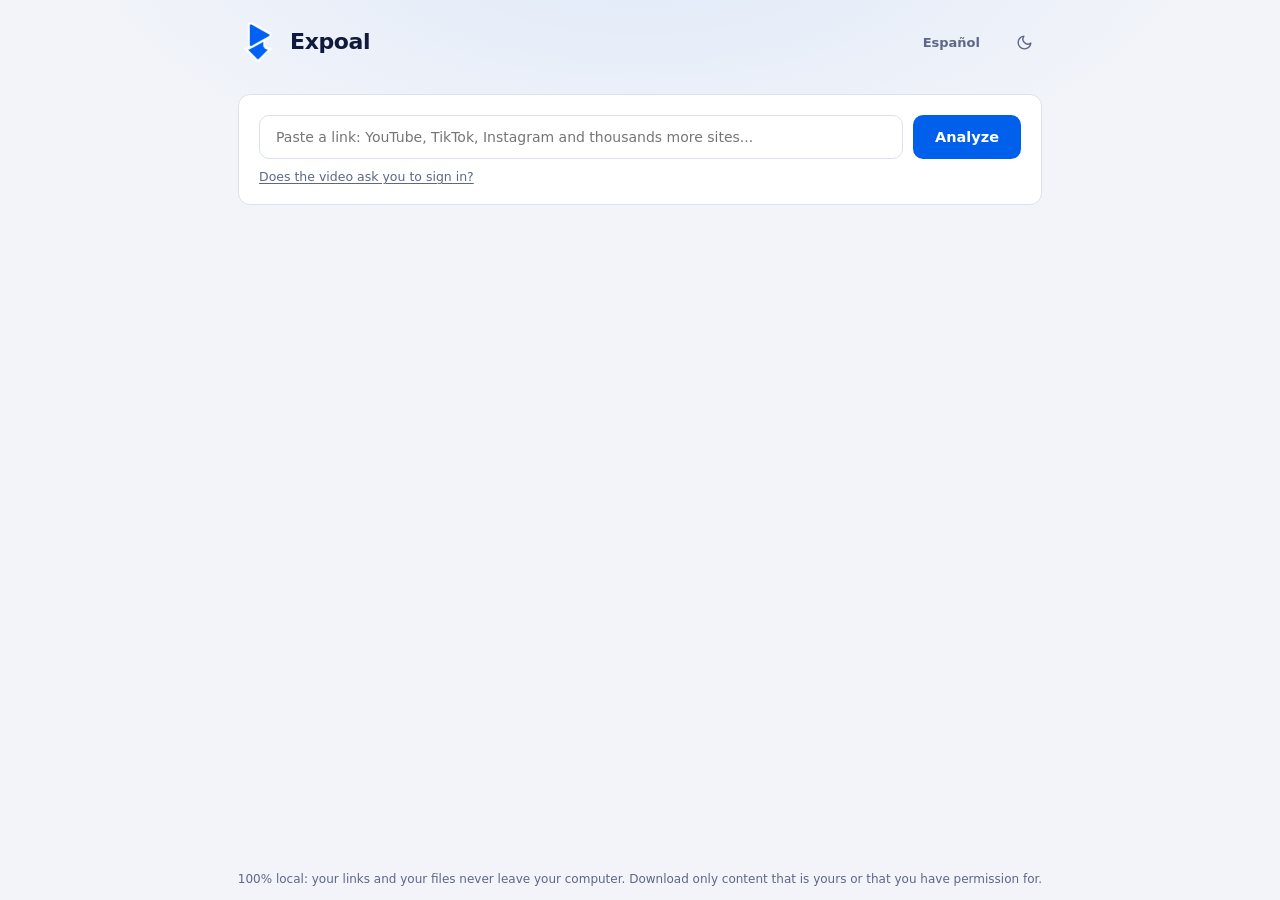
==== src/expoal/web/index.html @ c93a6259 "Use the cookies from your browser for videos that need a login A lot of "Expoal is broken" is really" ====
<!DOCTYPE html>
<html lang="es">
<head>
  <meta charset="UTF-8">
  <meta name="viewport" content="width=device-width, initial-scale=1.0">
  <title>Expoal</title>
  <link rel="icon" type="image/png" href="icon.png?v=2">
  <script>
    // Fija el tema antes de cargar el CSS para evitar el parpadeo inicial.
    document.documentElement.dataset.theme =
      localStorage.getItem("expoal-theme") ||
      (matchMedia("(prefers-color-scheme: dark)").matches ? "dark" : "light");
    // Y el idioma, por el mismo motivo: que nadie vea el texto cambiar al cargar.
    document.documentElement.lang =
      localStorage.getItem("expoal-lang") ||
      ((navigator.language || "es").toLowerCase().indexOf("es") === 0 ? "es" : "en");
    // Sigue al sistema EN VIVO mientras el usuario no haya fijado un tema con el
    // botón (en cuanto hay elección guardada, esa manda y esto deja de aplicar).
    matchMedia("(prefers-color-scheme: dark)").addEventListener("change", (e) => {
      if (!localStorage.getItem("expoal-theme"))
        document.documentElement.dataset.theme = e.matches ? "dark" : "light";
    });
  </script>
  <link rel="stylesheet" href="styles.css">
</head>
<body>
  <header class="topbar">
    <div class="brand">
      <img src="logo.png" class="brand-icon" alt="">
      <h1>Expoal</h1>
    </div>
    <div class="top-actions">
      <span class="version" id="version"></span>
      <button type="button" class="lang" id="lang"></button>
      <button type="button" id="theme-toggle" class="icon-btn"
              data-en-title="Switch theme" title="Cambiar tema" aria-label="Cambiar tema">
        <svg id="icon-sun" width="17" height="17" viewBox="0 0 24 24" fill="none" stroke="currentColor"
             stroke-width="2" stroke-linecap="round">
          <circle cx="12" cy="12" r="4"/>
          <path d="M12 2v2M12 20v2M4.9 4.9l1.4 1.4M17.7 17.7l1.4 1.4M2 12h2M20 12h2M4.9 19.1l1.4-1.4M17.7 6.3l1.4-1.4"/>
        </svg>
        <svg id="icon-moon" width="17" height="17" viewBox="0 0 24 24" fill="none" stroke="currentColor"
             stroke-width="2" stroke-linecap="round" stroke-linejoin="round">
          <path d="M21 12.79A9 9 0 1 1 11.21 3 7 7 0 0 0 21 12.79z"/>
        </svg>
      </button>
    </div>
  </header>

  <main>
    <div id="update-banner" class="banner update hidden">
      <div class="update-main">
        <span class="update-dot"></span>
        <div>
          <strong id="update-title" data-en="There is a new version">Hay una versión nueva</strong>
          <span id="update-version" class="update-version"></span>
        </div>
      </div>
      <div class="update-actions">
        <a id="update-notes" href="#" target="_blank" rel="noopener" class="btn ghost small"
           data-en="See what's new">Ver novedades</a>
        <button type="button" id="update-btn" class="btn primary small" data-en="Update">Actualizar</button>
      </div>
      <p id="update-status" class="update-status hidden"></p>
    </div>

    <div id="engine-banner" class="banner update hidden">
      <div class="update-main">
        <span class="update-dot"></span>
        <div>
          <strong data-en="The download engine has a new version">El motor de descargas tiene versión nueva</strong>
          <span id="engine-version" class="update-version"></span>
        </div>
      </div>
      <div class="update-actions">
        <button type="button" id="engine-btn" class="btn primary small" data-en="Update engine">Actualizar motor</button>
      </div>
      <p id="engine-status" class="update-status hidden"></p>
    </div>

    <div id="ffmpeg-banner" class="banner hidden"
         data-en="Without FFmpeg there is no MP3 and no merged top qualities. Install it with &lt;code&gt;winget install Gyan.FFmpeg&lt;/code&gt; and restart Expoal.">
      Sin FFmpeg no hay MP3 ni calidades máximas fusionadas. Instálalo con
      <code>winget install Gyan.FFmpeg</code> y reinicia Expoal.
    </div>

    <section class="card">
      <form id="url-form" class="url-row">
        <input type="url" id="url-input" placeholder="Pega un enlace: YouTube, TikTok, Instagram y miles de sitios más..."
               data-en-placeholder="Paste a link: YouTube, TikTok, Instagram and thousands more sites..."
               autocomplete="off" spellcheck="false" required>
        <button type="submit" id="analyze-btn" class="btn primary" data-en="Analyze">Analizar</button>
      </form>
      <p id="url-error" class="error hidden"></p>

      <!-- Cookies del navegador. El bloque no se enseña de entrada: el 90% de
           los enlaces no lo necesita y llenaría de preguntas la pantalla más
           simple de la app. Se abre solo cuando un vídeo pide sesión, y este
           enlace lo deja a mano para quien ya sabe que lo necesita, sin
           obligarle a fallar una vez primero. -->
      <button type="button" id="cookies-toggle" class="cookies-toggle"
              data-en="Does the video ask you to sign in?">¿El vídeo pide iniciar sesión?</button>

      <div id="cookies-row" class="cookies-row hidden">
        <div class="cookies-text">
          <strong id="cookies-title" data-en="This video asks you to sign in">Este vídeo pide iniciar sesión</strong>
          <span id="cookies-help" data-en="Expoal can use the cookies from a browser where you are already signed in. Nothing is copied anywhere: they are read on your computer, at download time.">Expoal puede usar las cookies de un navegador donde ya tengas la sesión abierta. No se copian a ningún sitio: se leen en tu equipo, en el momento de descargar.</span>
        </div>
        <div class="cookies-actions">
          <select id="cookies-select" aria-label="Navegador del que tomar las cookies"
                  data-en-aria="Browser to take the cookies from"></select>
          <button type="button" id="cookies-retry" class="btn primary small hidden"
                  data-en="Try again">Reintentar</button>
        </div>
      </div>
    </section>

    <section class="card hidden" id="preview">
      <div class="preview-row">
        <img id="preview-thumb" alt="" referrerpolicy="no-referrer">
        <div class="preview-meta">
          <span class="badge" id="preview-platform"></span>
          <h2 id="preview-title"></h2>
          <p id="preview-sub"></p>
        </div>
      </div>
      <div class="options">
        <div class="option">
          <label data-en="Format">Formato</label>
          <div class="segmented" id="mode-group">
            <button type="button" data-mode="video" class="active" data-en="Video MP4">Vídeo MP4</button>
            <button type="button" data-mode="audio" id="audio-btn" data-en="Audio MP3">Audio MP3</button>
            <button type="button" data-mode="text" id="text-btn" data-en="Text">Texto</button>
          </div>
        </div>
        <div class="option" id="quality-option">
          <label for="quality-select" data-en="Quality">Calidad</label>
          <select id="quality-select"></select>
        </div>
        <div class="option" id="out-format-option">
          <label for="out-format-select" data-en="Output format">Formato de salida</label>
          <select id="out-format-select"></select>
        </div>
        <div class="option hidden" id="sub-lang-option">
          <label for="sub-lang-select" data-en="Text language">Idioma del texto</label>
          <select id="sub-lang-select"></select>
        </div>
        <div class="option hidden" id="sub-format-option">
          <label data-en="Text format">Formato del texto</label>
          <div class="segmented" id="sub-format-group">
            <button type="button" data-subfmt="txt" class="active" data-en="Text only">Solo texto</button>
            <button type="button" data-subfmt="srt" data-en="With timings">Con tiempos</button>
          </div>
        </div>
        <div class="option grow">
          <label for="folder-input" data-en="Destination folder">Carpeta de destino</label>
          <div class="folder-row">
            <input type="text" id="folder-input" spellcheck="false">
            <button type="button" id="folder-btn" class="btn ghost" data-en="Browse...">Examinar...</button>
          </div>
        </div>
      </div>
      <section class="edit hidden" id="edit-section">
        <button type="button" class="edit-toggle" id="edit-toggle" aria-expanded="false">
          <svg width="15" height="15" viewBox="0 0 24 24" fill="none" stroke="currentColor"
               stroke-width="2" stroke-linecap="round" stroke-linejoin="round" aria-hidden="true">
            <path d="M14.5 4l5.5 5.5M3 21l4-1 11-11a2.5 2.5 0 0 0-3.5-3.5L3.5 16.5 3 21z"/>
          </svg>
          <span data-en="Edit video">Editar vídeo</span>
          <span class="edit-summary" id="edit-summary">sin cambios</span>
          <svg class="chev" width="15" height="15" viewBox="0 0 24 24" fill="none" stroke="currentColor"
               stroke-width="2.2" stroke-linecap="round" stroke-linejoin="round" aria-hidden="true">
            <path d="M6 9l6 6 6-6"/>
          </svg>
        </button>

        <div class="edit-body hidden" id="edit-body">
          <div class="edit-block">
            <label data-en="Duration">Duración</label>
            <div class="trim-bar" id="trim-bar">
              <div class="trim-sel" id="trim-sel"></div>
              <div class="trim-handle" id="trim-h-start" role="slider" tabindex="0"
                   data-en-aria="Start of the trim" aria-label="Inicio del recorte"></div>
              <div class="trim-handle" id="trim-h-end" role="slider" tabindex="0"
                   data-en-aria="End of the trim" aria-label="Final del recorte"></div>
            </div>
            <div class="trim-fields">
              <span data-en="From">Desde</span>
              <input type="text" id="trim-start" inputmode="numeric" placeholder="0:00" spellcheck="false">
              <span data-en="to">hasta</span>
              <input type="text" id="trim-end" inputmode="numeric" placeholder="0:00" spellcheck="false">
              <span class="hint" id="trim-hint"></span>
              <button type="button" class="btn ghost tiny" id="trim-reset" data-en="All">Todo</button>
            </div>
          </div>

          <div class="edit-block">
            <label><span data-en="Crop edges">Recortar bordes</span> <span class="hint" id="crop-hint"></span></label>
            <div class="crop-layout">
              <figure class="crop-preview" id="crop-preview">
                <img id="crop-preview-img" alt="" referrerpolicy="no-referrer">
                <div class="crop-shade" data-side="top"></div>
                <div class="crop-shade" data-side="bottom"></div>
                <div class="crop-shade" data-side="left"></div>
                <div class="crop-shade" data-side="right"></div>
                <div class="crop-frame" id="crop-frame"></div>
              </figure>
              <div class="crop-grid">
                <div class="crop-field">
                  <span data-en="Top">Arriba</span>
                  <input type="number" id="crop-top" min="0" step="2" value="0">
                </div>
                <div class="crop-field">
                  <span data-en="Bottom">Abajo</span>
                  <input type="number" id="crop-bottom" min="0" step="2" value="0">
                </div>
                <div class="crop-field">
                  <span data-en="Left">Izquierda</span>
                  <input type="number" id="crop-left" min="0" step="2" value="0">
                </div>
                <div class="crop-field">
                  <span data-en="Right">Derecha</span>
                  <input type="number" id="crop-right" min="0" step="2" value="0">
                </div>
                <p class="crop-result" id="crop-result"></p>
              </div>
            </div>
          </div>

          <label class="check">
            <input type="checkbox" id="mute-check">
            <span data-en="Remove the audio (silent video)">Quitar el audio (vídeo mudo)</span>
          </label>

          <label class="check" id="subs-check-row">
            <input type="checkbox" id="subs-check">
            <span data-en="Also save the video text (subtitles as a separate file)">Guardar también el texto del vídeo (subtítulos aparte)</span>
          </label>
        </div>
      </section>

      <button type="button" id="download-btn" class="btn primary big" data-en="Add to queue">Añadir a la cola</button>
      <p id="download-error" class="error hidden"></p>
    </section>

    <section class="list-section hidden" id="queue-section">
      <div class="section-head">
        <h3 data-en="Download queue">Cola de descargas</h3>
        <button type="button" id="clear-queue" class="btn ghost small hidden" data-en="Clear finished">Limpiar terminadas</button>
      </div>
      <div id="queue-list"></div>
    </section>

    <section class="list-section hidden" id="history-section">
      <div class="section-head">
        <h3 data-en="History">Historial</h3>
        <button type="button" id="clear-history" class="btn ghost small" data-en="Clear">Vaciar</button>
      </div>
      <div id="history-list"></div>
    </section>
  </main>

  <footer>
    <p data-en="100% local: your links and your files never leave your computer. Download only content that is yours or that you have permission for.">100% local: tus enlaces y tus archivos no salen de tu ordenador.
       Descarga solo contenido propio o con permiso.</p>
  </footer>

  <script src="app.js"></script>
</body>
</html>
---- src/expoal/web/styles.css ----
/* Expoal — diseño plano con glow sutil. Dos temas vía html[data-theme]. */

:root {
  --radius: 12px;
  --radius-sm: 9px;
  --font: "Segoe UI Variable Text", "Segoe UI", system-ui, -apple-system, sans-serif;
  --mono: "Cascadia Code", "Cascadia Mono", Consolas, monospace;
}

/* Marca Expoal: azul eléctrico #0069FF, tomado del logo. */
html[data-theme="dark"] {
  color-scheme: dark;
  --bg: #0B0F1F;
  --bg-glow: radial-gradient(900px 420px at 50% -8%, rgba(0, 105, 255, 0.16), transparent 65%);
  --surface: #111931;
  --surface-2: #182242;
  --field: #0D1326;
  --border: #243052;
  --border-strong: #35426F;
  --text: #E9EDF8;
  --muted: #93A0C7;
  --primary: #0069FF;
  --primary-strong: #3B87FF;
  --on-primary: #FFFFFF;
  --accent: #E8B84B;
  --ok: #57C88A;
  --error: #F07567;
  --ring: 0 0 0 3px rgba(0, 105, 255, 0.28), 0 0 22px rgba(0, 105, 255, 0.25);
  --glow-btn: 0 4px 24px rgba(0, 105, 255, 0.45);
  --glow-accent: 0 0 12px rgba(232, 184, 75, 0.45);
}

html[data-theme="light"] {
  color-scheme: light;
  --bg: #F2F4F9;
  --bg-glow: radial-gradient(900px 420px at 50% -8%, rgba(0, 105, 255, 0.08), transparent 65%);
  --surface: #FFFFFF;
  --surface-2: #EDF0F8;
  --field: #FFFFFF;
  --border: #DCE1EE;
  --border-strong: #B9C3DE;
  --text: #101A3D;
  --muted: #5D6787;
  --primary: #0060EB;
  --primary-strong: #0050C8;
  --on-primary: #FFFFFF;
  --accent: #D9A32E;
  --ok: #2E7D4F;
  --error: #C3392F;
  --ring: 0 0 0 3px rgba(0, 105, 255, 0.20), 0 0 16px rgba(0, 105, 255, 0.15);
  --glow-btn: 0 4px 18px rgba(0, 96, 235, 0.35);
  --glow-accent: 0 0 10px rgba(217, 163, 46, 0.5);
}

* { box-sizing: border-box; }

/* Sin barra de scroll visible: la app es una ventana, no una web, y la barra
   parte el borde derecho. Se sigue pudiendo scrollear con rueda y teclado. */
html { scrollbar-width: none; }
html::-webkit-scrollbar, body::-webkit-scrollbar { width: 0; height: 0; }

body {
  margin: 0;
  font-family: var(--font);
  background-color: var(--bg);
  background-image: var(--bg-glow);
  background-repeat: no-repeat;
  color: var(--text);
  min-height: 100vh;
  display: flex;
  flex-direction: column;
}

/* ---------- Cabecera ---------- */

.topbar {
  display: flex;
  align-items: center;
  justify-content: space-between;
  padding: 22px 28px 6px;
  max-width: 860px;
  width: 100%;
  margin: 0 auto;
}

.brand { display: flex; align-items: center; gap: 12px; }
/* Logo suelto (sin lienzo): el fondo de la cabecera ya es nuestro. */
.brand-icon { width: 40px; height: 40px; object-fit: contain; }
.brand h1 { margin: 0; font-size: 22px; font-weight: 650; letter-spacing: -0.4px; line-height: 1; }
.top-actions { display: flex; align-items: center; gap: 12px; }
.version { color: var(--muted); font-size: 12px; font-family: var(--mono); }

/* Botones del header al estilo de la web de Alex: sin recuadro fijo, y al pasar
   el ratón aparece una píldora suave debajo. Limpio en reposo, y al pulsar se
   ve bien dónde estás dando. El fondo sale de --surface-2, que ya está definido
   en los dos temas, así que funciona igual en claro y en oscuro. */
.lang {
  height: 36px;
  padding: 0 14px;
  border: none;
  border-radius: 999px;
  background: none;
  font-family: inherit;
  font-size: 13px;
  font-weight: 600;
  color: var(--muted);
  cursor: pointer;
  transition: background-color 0.18s, color 0.18s;
}
.lang:hover { background: var(--surface-2); color: var(--text); }

.icon-btn {
  display: grid;
  place-items: center;
  width: 36px;
  height: 36px;
  border-radius: 999px;
  border: none;
  background: none;
  color: var(--muted);
  cursor: pointer;
  transition: background-color 0.18s, color 0.18s;
}
.icon-btn:hover { background: var(--surface-2); color: var(--text); }

/* Botones pequeños dentro de las filas de la cola y el historial */
.row-btn {
  width: 26px;
  height: 26px;
  flex: 0 0 auto;
  align-self: center;
}
.row-btn:disabled { opacity: 0.5; cursor: default; }
.job-cancel:hover { color: var(--error); background: var(--surface-2); }
.row-btn.err { color: var(--error); }
html[data-theme="dark"] #icon-moon { display: none; }
html[data-theme="light"] #icon-sun { display: none; }

/* ---------- Contenido ---------- */

main {
  max-width: 860px;
  width: 100%;
  margin: 0 auto;
  padding: 10px 28px 44px;
  flex: 1;
}

.card {
  background: var(--surface);
  border: 1px solid var(--border);
  border-radius: var(--radius);
  padding: 20px;
  margin-top: 16px;
  transition: background-color 0.2s, border-color 0.2s;
}

.banner {
  margin-top: 16px;
  padding: 12px 16px;
  border-radius: var(--radius);
  background: var(--surface);
  border: 1px solid var(--accent);
  box-shadow: var(--glow-accent);
  font-size: 14px;
}
.banner code {
  background: var(--surface-2);
  padding: 2px 7px;
  border-radius: 6px;
  font-family: var(--mono);
  font-size: 12.5px;
}

.banner.update {
  display: flex;
  align-items: center;
  justify-content: space-between;
  gap: 16px;
  flex-wrap: wrap;
  border-color: var(--primary-strong);
  box-shadow: var(--glow-btn);
}
.update-main { display: flex; align-items: center; gap: 12px; }
.update-dot {
  width: 9px; height: 9px; border-radius: 50%;
  background: var(--primary-strong);
  box-shadow: 0 0 0 4px rgba(95, 125, 218, 0.22);
  flex-shrink: 0;
}
.update-main strong { font-weight: 650; }
.update-version { color: var(--muted); font-size: 13px; margin-left: 6px; font-family: var(--mono); }
.update-actions { display: flex; gap: 8px; align-items: center; }
.update-status { width: 100%; margin: 4px 0 0; font-size: 13px; color: var(--muted); }
.update-status.err { color: var(--error); }

.url-row { display: flex; gap: 10px; }
.url-row input {
  flex: 1;
  padding: 13px 16px;
  font-size: 13.5px;
  font-family: var(--mono);
  color: var(--text);
  background: var(--field);
  border: 1px solid var(--border);
  border-radius: 10px;
  outline: none;
  transition: border-color 0.15s, box-shadow 0.15s;
}
.url-row input::placeholder { font-family: var(--font); font-size: 14px; }
.url-row input:focus { border-color: var(--primary-strong); box-shadow: var(--ring); }

.btn {
  border: none;
  border-radius: 10px;
  padding: 12px 22px;
  font-size: 14.5px;
  font-weight: 600;
  font-family: var(--font);
  cursor: pointer;
  transition: background 0.15s, box-shadow 0.2s, border-color 0.15s, color 0.15s;
}
.btn.primary { background: var(--primary); color: var(--on-primary); }
.btn.primary:hover { background: var(--primary-strong); box-shadow: var(--glow-btn); }
.btn.ghost {
  background: transparent;
  border: 1px solid var(--border);
  color: var(--muted);
}
.btn.ghost:hover { border-color: var(--border-strong); color: var(--text); }
.btn.big { width: 100%; margin-top: 20px; padding: 14px; font-size: 15.5px; }
.btn.small { padding: 6px 14px; font-size: 13px; }
.btn:disabled { opacity: 0.5; cursor: not-allowed; box-shadow: none; }

/* ---------- Ficha del vídeo ---------- */

.preview-row { display: flex; gap: 16px; }
#preview-thumb {
  width: 180px;
  height: 120px;
  object-fit: cover;
  border-radius: var(--radius-sm);
  background: var(--surface-2);
  border: 1px solid var(--border);
  flex-shrink: 0;
}
.preview-meta { min-width: 0; }
.preview-meta h2 { margin: 8px 0 4px; font-size: 17px; font-weight: 650; line-height: 1.35; }
.preview-meta p { margin: 0; color: var(--muted); font-size: 13.5px; }

.badge {
  display: inline-block;
  border: 1px solid var(--primary-strong);
  color: var(--primary-strong);
  background: transparent;
  font-size: 11px;
  font-weight: 650;
  text-transform: uppercase;
  letter-spacing: 0.07em;
  padding: 2.5px 10px;
  border-radius: 999px;
}

.options { display: flex; gap: 18px; margin-top: 20px; flex-wrap: wrap; }
.option { display: flex; flex-direction: column; gap: 7px; }
.option.grow { flex: 1; min-width: 250px; }
.option label {
  font-size: 11px;
  font-weight: 650;
  text-transform: uppercase;
  letter-spacing: 0.08em;
  color: var(--muted);
}

.segmented {
  display: flex;
  border: 1px solid var(--border);
  border-radius: 10px;
  overflow: hidden;
  background: var(--field);
}
.segmented button {
  border: none;
  background: transparent;
  padding: 10px 16px;
  font-size: 13.5px;
  font-family: var(--font);
  cursor: pointer;
  color: var(--muted);
  transition: background 0.15s, color 0.15s;
}
.segmented button.active { background: var(--primary); color: var(--on-primary); font-weight: 600; }
.segmented button:disabled { opacity: 0.45; cursor: not-allowed; }

select, .folder-row input {
  padding: 10px 12px;
  font-size: 13.5px;
  color: var(--text);
  background: var(--field);
  border: 1px solid var(--border);
  border-radius: 10px;
  outline: none;
  font-family: var(--font);
  transition: border-color 0.15s, box-shadow 0.15s;
}
select:focus, .folder-row input:focus { border-color: var(--primary-strong); box-shadow: var(--ring); }
.folder-row { display: flex; gap: 8px; }
.folder-row input { flex: 1; font-family: var(--mono); font-size: 12.5px; }

/* ---------- Edición del vídeo (recorte, bordes, audio) ---------- */

.edit { margin-top: 18px; border-top: 1px solid var(--border); padding-top: 14px; }

.edit-toggle {
  display: flex;
  align-items: center;
  gap: 9px;
  width: 100%;
  padding: 8px 2px;
  background: transparent;
  border: none;
  color: var(--muted);
  font-family: var(--font);
  font-size: 13.5px;
  font-weight: 600;
  cursor: pointer;
  transition: color 0.15s;
}
.edit-toggle:hover { color: var(--text); }
.edit-toggle .chev { margin-left: auto; transition: transform 0.2s; }
.edit-toggle[aria-expanded="true"] .chev { transform: rotate(180deg); }
.edit-toggle[aria-expanded="true"] { color: var(--text); }
.edit-summary {
  font-weight: 500;
  font-size: 12.5px;
  font-family: var(--mono);
  color: var(--muted);
  opacity: 0.8;
}
.edit-toggle.dirty .edit-summary { color: var(--accent); opacity: 1; }

.edit-body { display: flex; flex-direction: column; gap: 20px; padding: 12px 2px 4px; }
.edit-block { display: flex; flex-direction: column; gap: 9px; }
.edit-block > label {
  font-size: 11px;
  font-weight: 650;
  text-transform: uppercase;
  letter-spacing: 0.08em;
  color: var(--muted);
}
.hint { font-family: var(--mono); font-size: 11px; opacity: 0.75; text-transform: none; letter-spacing: 0; }

/* Barra de recorte de duración con dos tiradores */
.trim-bar {
  position: relative;
  height: 34px;
  border-radius: 9px;
  background: var(--field);
  border: 1px solid var(--border);
  cursor: pointer;
  touch-action: none;
}
.trim-sel {
  position: absolute;
  top: -1px;
  bottom: -1px;
  background: rgba(95, 125, 218, 0.22);
  border: 1px solid var(--primary-strong);
  border-radius: 8px;
  pointer-events: none;
}
.trim-handle {
  position: absolute;
  top: 50%;
  width: 12px;
  height: 26px;
  margin-left: -6px;
  transform: translateY(-50%);
  border-radius: 5px;
  background: var(--primary-strong);
  box-shadow: 0 2px 8px rgba(0, 0, 0, 0.4);
  cursor: ew-resize;
  touch-action: none;
}
.trim-handle::after {
  content: "";
  position: absolute;
  left: 50%;
  top: 50%;
  width: 2px;
  height: 10px;
  margin: -5px 0 0 -1px;
  border-radius: 1px;
  background: rgba(255, 255, 255, 0.75);
}
.trim-handle:focus-visible { outline: 2px solid var(--accent); outline-offset: 2px; }

.trim-fields { display: flex; align-items: center; gap: 8px; flex-wrap: wrap; font-size: 13px; color: var(--muted); }
.trim-fields input {
  width: 72px;
  padding: 7px 9px;
  text-align: center;
  font-family: var(--mono);
  font-size: 13px;
  color: var(--text);
  background: var(--field);
  border: 1px solid var(--border);
  border-radius: 8px;
  outline: none;
}
.trim-fields input:focus { border-color: var(--primary-strong); box-shadow: var(--ring); }
.btn.tiny { padding: 5px 11px; font-size: 12px; margin-left: auto; }

/* Recorte de bordes: vista previa a la izquierda, campos 2x2 a la derecha */
.crop-layout { display: flex; gap: 16px; align-items: flex-start; }

/* El tamaño lo fija el JS según la orientación del vídeo (ver resetEdit), para que
   el marco de recorte siempre cuadre con la imagen. */
.crop-preview {
  position: relative;
  margin: 0;
  flex: 0 0 auto;
  border-radius: 9px;
  overflow: hidden;
  border: 1px solid var(--border);
  background: var(--field);
}
.crop-preview img { display: block; width: 100%; height: 100%; object-fit: cover; }
/* Zonas que se van a recortar: se oscurecen */
.crop-shade { position: absolute; background: rgba(11, 15, 31, 0.72); pointer-events: none; }
.crop-shade[data-side="top"] { top: 0; left: 0; right: 0; }
.crop-shade[data-side="bottom"] { bottom: 0; left: 0; right: 0; }
.crop-shade[data-side="left"] { left: 0; }
.crop-shade[data-side="right"] { right: 0; }
/* Marco de lo que se conserva */
.crop-frame {
  position: absolute;
  border: 1px solid var(--accent);
  box-shadow: 0 0 0 1px rgba(11, 15, 31, 0.5);
  pointer-events: none;
  transition: all 0.12s ease-out;
}

.crop-grid {
  flex: 1;
  min-width: 0;                                   /* deja que los campos se encojan */
  display: grid;
  grid-template-columns: repeat(2, minmax(0, 1fr));
  gap: 9px;
}
.crop-field { display: flex; flex-direction: column; gap: 5px; min-width: 0; }
.crop-field span { font-size: 11.5px; color: var(--muted); }
.crop-field input {
  width: 100%;
  padding: 8px 10px;
  font-family: var(--mono);
  font-size: 13px;
  color: var(--text);
  background: var(--field);
  border: 1px solid var(--border);
  border-radius: 8px;
  outline: none;
}
.crop-field input:focus { border-color: var(--primary-strong); box-shadow: var(--ring); }
.crop-result {
  grid-column: 1 / -1;
  margin: 0;
  font-family: var(--mono);
  font-size: 11.5px;
  color: var(--muted);
}
.crop-result.err { color: var(--error); }

.check { display: flex; align-items: center; gap: 9px; font-size: 13.5px; cursor: pointer; }
.check input { width: 16px; height: 16px; accent-color: var(--primary); cursor: pointer; }

@media (max-width: 560px) {
  .crop-layout { flex-direction: column; align-items: center; }
  .crop-grid { width: 100%; }
}

/* ---------- Cola e historial ---------- */

.list-section { margin-top: 30px; }
.section-head { display: flex; justify-content: space-between; align-items: center; margin-bottom: 10px; }
.list-section h3 {
  margin: 0 0 10px;
  font-size: 12px;
  font-weight: 650;
  text-transform: uppercase;
  letter-spacing: 0.1em;
  color: var(--muted);
}
.section-head h3 { margin: 0; }

.job, .history-item {
  background: var(--surface);
  border: 1px solid var(--border);
  border-radius: var(--radius-sm);
  padding: 14px 16px;
  margin-bottom: 8px;
  transition: border-color 0.15s;
}
.job:hover, .history-item:hover { border-color: var(--border-strong); }

.job-head { display: flex; justify-content: space-between; gap: 12px; align-items: baseline; }
.job-title {
  font-weight: 600;
  font-size: 14px;
  overflow: hidden;
  text-overflow: ellipsis;
  white-space: nowrap;
}
.job-status { font-size: 12.5px; font-family: var(--mono); color: var(--muted); white-space: nowrap; }
.job-status.ok { color: var(--ok); }
.job-status.err { color: var(--error); }

.progress {
  margin-top: 12px;
  height: 6px;
  border-radius: 999px;
  background: var(--surface-2);
  overflow: hidden;
}
.progress > div {
  height: 100%;
  background: var(--accent);
  border-radius: 999px;
  box-shadow: var(--glow-accent);
  transition: width 0.4s ease;
}

.job-error { margin: 8px 0 0; font-size: 13px; color: var(--error); }
.job-path, .history-path {
  margin: 7px 0 0;
  font-size: 11.5px;
  font-family: var(--mono);
  color: var(--muted);
  word-break: break-all;
}
.history-head { display: flex; gap: 10px; align-items: baseline; }
.history-head .badge { border-color: var(--accent); color: var(--accent); }
.history-title { font-weight: 600; font-size: 14px; }
.history-date { font-size: 11.5px; font-family: var(--mono); color: var(--muted); margin-left: auto; white-space: nowrap; }

.error { color: var(--error); font-size: 14px; margin: 10px 0 0; }
.hidden { display: none !important; }

/* Entrada discreta a las cookies: peso visual mínimo para no ensuciar la
   pantalla de inicio, pero siempre a mano. */
.cookies-toggle {
  display: block;
  margin: 10px 0 0;
  padding: 0;
  background: none;
  border: none;
  font-family: inherit;
  font-size: 12.5px;
  color: var(--muted);
  text-decoration: underline;
  text-underline-offset: 2px;
  cursor: pointer;
}
.cookies-toggle:hover { color: var(--text); }

/* Cookies del navegador: aviso con su propio selector, para que el usuario
   arregle el fallo ahí mismo en vez de quedarse con un error sin salida. */
.cookies-row {
  display: flex;
  align-items: center;
  gap: 16px;
  flex-wrap: wrap;
  margin-top: 12px;
  padding: 13px 15px;
  background: var(--surface-2, rgba(127, 127, 127, 0.06));
  border: 1px solid var(--border);
  border-radius: 10px;
}
.cookies-text { flex: 1; min-width: 220px; display: flex; flex-direction: column; gap: 3px; }
.cookies-text strong { font-size: 14px; font-weight: 600; }
.cookies-text span { font-size: 12.5px; color: var(--muted); line-height: 1.45; }
.cookies-actions { display: flex; align-items: center; gap: 8px; flex: none; }
.cookies-row select { min-width: 130px; }
/* Cuando ya hay navegador elegido y no hay ningún fallo, el bloque baja de
   tono: es un ajuste activo, no un aviso que reclame atención. */
.cookies-row.quiet { background: none; border-color: transparent; padding: 6px 0 0; }
.cookies-row.quiet .cookies-text strong { font-weight: 500; color: var(--muted); font-size: 13px; }
.cookies-row.quiet .cookies-text span { display: none; }

footer {
  text-align: center;
  padding: 14px;
  color: var(--muted);
  font-size: 12px;
}
footer p { margin: 0; }

@media (max-width: 640px) {
  .preview-row { flex-direction: column; }
  #preview-thumb { width: 100%; height: auto; }
  .url-row { flex-direction: column; }
}
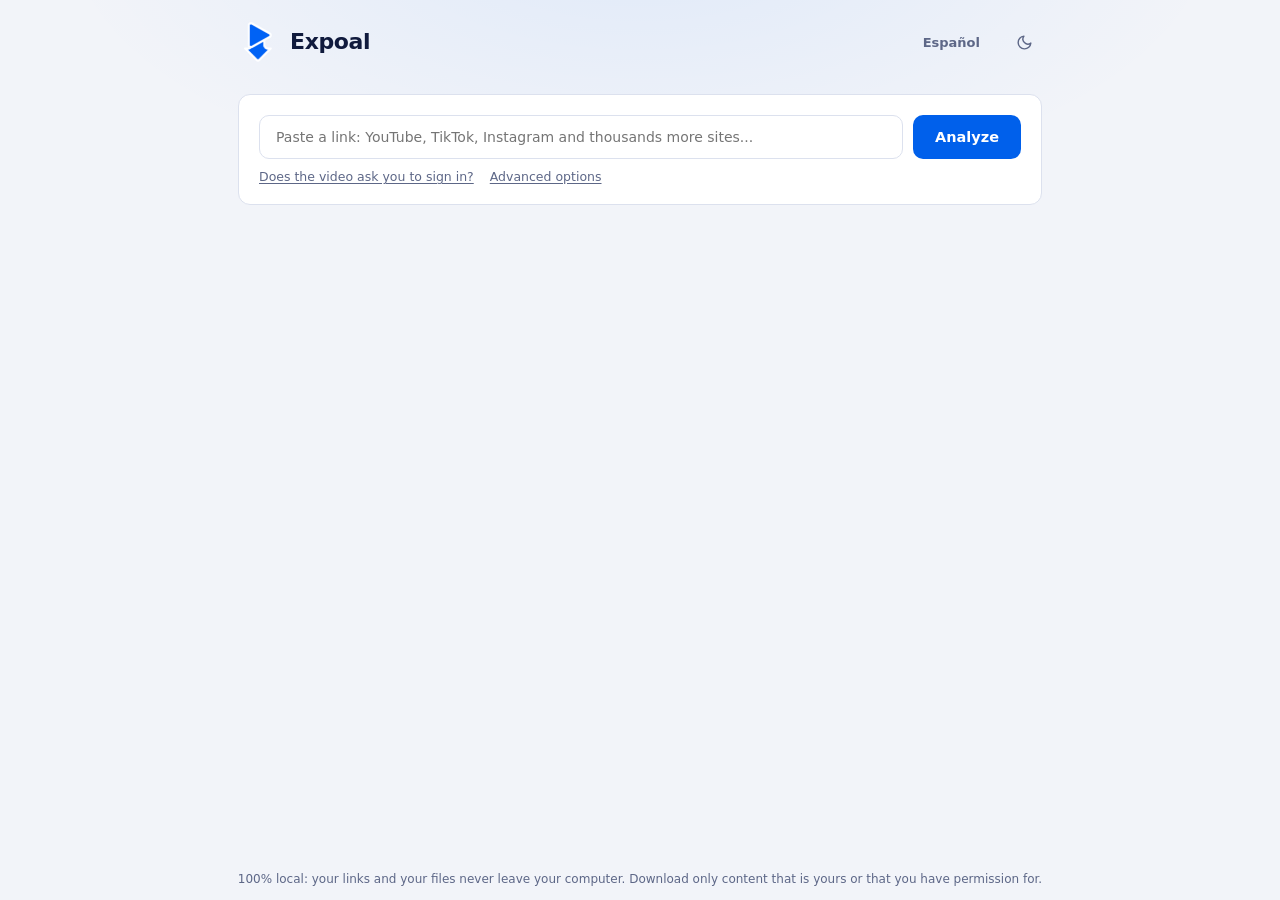
==== commit 022789f1: "Add a field for raw yt-dlp options The window can't grow a checkbox for every yt-dlp feature, so thi" ====
--- a/src/expoal/web/index.html
+++ b/src/expoal/web/index.html
@@ -98,8 +98,28 @@
            simple de la app. Se abre solo cuando un vídeo pide sesión, y este
            enlace lo deja a mano para quien ya sabe que lo necesita, sin
            obligarle a fallar una vez primero. -->
-      <button type="button" id="cookies-toggle" class="cookies-toggle"
-              data-en="Does the video ask you to sign in?">¿El vídeo pide iniciar sesión?</button>
+      <div class="adv-links">
+        <button type="button" id="cookies-toggle" class="cookies-toggle"
+                data-en="Does the video ask you to sign in?">¿El vídeo pide iniciar sesión?</button>
+        <button type="button" id="args-toggle" class="cookies-toggle"
+                data-en="Advanced options">Opciones avanzadas</button>
+      </div>
+
+      <!-- Válvula de escape para quien conoce yt-dlp: aquí cabe todo lo que la
+           interfaz no expone, sin llenarla de casillas. Se valida al guardar,
+           porque enterarse de que una opción estaba mal a mitad de la descarga
+           es la peor forma de descubrirlo. -->
+      <div id="args-row" class="args-row hidden">
+        <label for="args-input" data-en="Extra yt-dlp options, applied to every download">Opciones extra de yt-dlp, se aplican a todas las descargas</label>
+        <textarea id="args-input" rows="2" spellcheck="false" autocomplete="off"
+                  placeholder="--embed-thumbnail --sponsorblock-remove sponsor"></textarea>
+        <div class="args-foot">
+          <a class="inline-link" href="https://github.com/yt-dlp/yt-dlp#usage-and-options"
+             target="_blank" rel="noopener" data-en="See every option">Ver todas las opciones</a>
+          <span id="args-status" class="args-status"></span>
+          <button type="button" id="args-save" class="btn primary small" data-en="Save">Guardar</button>
+        </div>
+      </div>
 
       <div id="cookies-row" class="cookies-row hidden">
         <div class="cookies-text">
--- a/src/expoal/web/styles.css
+++ b/src/expoal/web/styles.css
@@ -546,8 +546,9 @@
 .error { color: var(--error); font-size: 14px; margin: 10px 0 0; }
 .hidden { display: none !important; }
 
-/* Entrada discreta a las cookies: peso visual mínimo para no ensuciar la
+/* Entradas discretas a lo avanzado: peso visual mínimo para no ensuciar la
    pantalla de inicio, pero siempre a mano. */
+.adv-links { display: flex; flex-wrap: wrap; gap: 16px; }
 .cookies-toggle {
   display: block;
   margin: 10px 0 0;
@@ -587,6 +588,37 @@
 .cookies-row.quiet .cookies-text strong { font-weight: 500; color: var(--muted); font-size: 13px; }
 .cookies-row.quiet .cookies-text span { display: none; }
 
+/* Opciones avanzadas: caja de texto con la misma pinta que las rutas de la app
+   (monoespaciada), porque lo que se escribe aquí son flags, no prosa. */
+.args-row {
+  margin-top: 12px;
+  padding: 13px 15px;
+  background: var(--surface-2, rgba(127, 127, 127, 0.06));
+  border: 1px solid var(--border);
+  border-radius: 10px;
+}
+.args-row label { display: block; font-size: 12.5px; color: var(--muted); margin-bottom: 7px; }
+.args-row textarea {
+  width: 100%;
+  resize: vertical;
+  padding: 9px 11px;
+  font-family: "Cascadia Mono", Consolas, monospace;
+  font-size: 12.5px;
+  line-height: 1.5;
+  color: var(--text);
+  background: var(--bg);
+  border: 1px solid var(--border);
+  border-radius: 8px;
+  outline: none;
+}
+.args-row textarea:focus { border-color: var(--primary); }
+.args-foot { display: flex; align-items: center; gap: 12px; margin-top: 9px; flex-wrap: wrap; }
+.args-foot .inline-link { font-size: 12.5px; color: var(--muted); }
+.args-foot .inline-link:hover { color: var(--text); }
+.args-status { flex: 1; min-width: 120px; font-size: 12.5px; color: var(--muted); }
+.args-status.err { color: var(--error); }
+.args-status.ok { color: var(--accent, var(--primary)); }
+
 footer {
   text-align: center;
   padding: 14px;
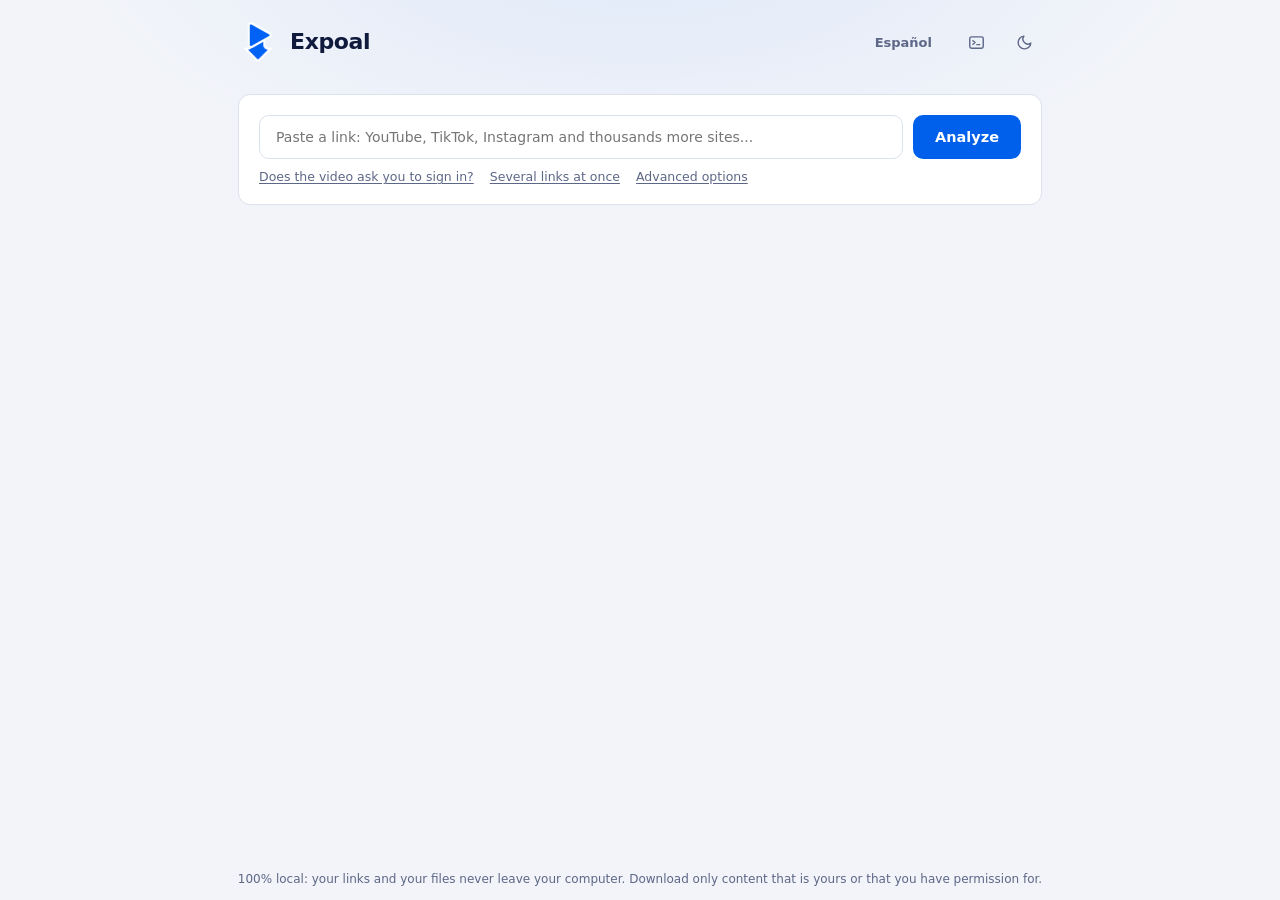
==== commit 38b0e75b: "Show what it's doing, download faster, and stop losing failed videos Six things that all come from t" ====
--- a/src/expoal/web/index.html
+++ b/src/expoal/web/index.html
@@ -32,6 +32,18 @@
     <div class="top-actions">
       <span class="version" id="version"></span>
       <button type="button" class="lang" id="lang"></button>
+      <!-- Panel de terminal: enseña lo que hace el motor por detrás. Está
+           apagado por defecto (la app tiene que seguir siendo simple) y el
+           botón lo enciende; el estado se recuerda entre sesiones. -->
+      <button type="button" id="log-toggle" class="icon-btn"
+              data-en-title="Show what it is doing" title="Ver lo que hace por detrás"
+              aria-label="Ver lo que hace por detrás">
+        <svg width="17" height="17" viewBox="0 0 24 24" fill="none" stroke="currentColor"
+             stroke-width="2" stroke-linecap="round" stroke-linejoin="round">
+          <rect x="2.5" y="4" width="19" height="16" rx="2.5"/>
+          <path d="M7 9.5l3 2.5-3 2.5M12.5 15h4"/>
+        </svg>
+      </button>
       <button type="button" id="theme-toggle" class="icon-btn"
               data-en-title="Switch theme" title="Cambiar tema" aria-label="Cambiar tema">
         <svg id="icon-sun" width="17" height="17" viewBox="0 0 24 24" fill="none" stroke="currentColor"
@@ -101,8 +113,25 @@
       <div class="adv-links">
         <button type="button" id="cookies-toggle" class="cookies-toggle"
                 data-en="Does the video ask you to sign in?">¿El vídeo pide iniciar sesión?</button>
+        <button type="button" id="multi-toggle" class="cookies-toggle"
+                data-en="Several links at once">Varios enlaces a la vez</button>
         <button type="button" id="args-toggle" class="cookies-toggle"
                 data-en="Advanced options">Opciones avanzadas</button>
+      </div>
+
+      <!-- Varios enlaces de golpe: lo normal cuando se han ido guardando en una
+           nota o en un chat. Se limpian antes de encolar nada (duplicados,
+           líneas sueltas, comentarios) y se reutiliza la misma lista con
+           casillas de las playlists para elegir cuáles bajar. -->
+      <div id="multi-row" class="args-row hidden">
+        <label for="multi-input" data-en="One link per line. Lines starting with # are ignored.">Un enlace por línea. Las líneas que empiezan por # se ignoran.</label>
+        <textarea id="multi-input" rows="4" spellcheck="false" autocomplete="off"
+                  placeholder="https://www.youtube.com/watch?v=...&#10;https://vimeo.com/..."></textarea>
+        <div class="args-foot">
+          <span id="multi-status" class="args-status"></span>
+          <button type="button" id="multi-prepare" class="btn primary small"
+                  data-en="Prepare list">Preparar lista</button>
+        </div>
       </div>
 
       <!-- Válvula de escape para quien conoce yt-dlp: aquí cabe todo lo que la
@@ -110,6 +139,43 @@
            porque enterarse de que una opción estaba mal a mitad de la descarga
            es la peor forma de descubrirlo. -->
       <div id="args-row" class="args-row hidden">
+        <!-- Lo que casi todo el mundo quiere, sin tener que escribirlo. Cada
+             casilla ES una opción de yt-dlp; el campo de abajo cubre el resto. -->
+        <div class="toggles">
+          <label class="toggle">
+            <input type="checkbox" data-toggle="sponsorblock">
+            <span data-en="Cut out sponsor segments (SponsorBlock)">Quitar los patrocinios (SponsorBlock)</span>
+          </label>
+          <label class="toggle">
+            <input type="checkbox" data-toggle="embed_thumbnail">
+            <span data-en="Embed the thumbnail as cover art">Incrustar la miniatura como carátula</span>
+          </label>
+          <label class="toggle">
+            <input type="checkbox" data-toggle="embed_metadata">
+            <span data-en="Embed title, author and date">Incrustar título, autor y fecha</span>
+          </label>
+          <label class="toggle">
+            <input type="checkbox" data-toggle="embed_chapters">
+            <span data-en="Embed the chapters">Incrustar los capítulos</span>
+          </label>
+          <label class="toggle">
+            <input type="checkbox" data-toggle="embed_subs">
+            <span data-en="Embed the subtitles inside the video">Incrustar los subtítulos dentro del vídeo</span>
+          </label>
+          <!-- Velocidad. La primera no necesita nada instalado; la segunda pide
+               aria2c y se apaga sola si no está en el equipo. Van con su propio
+               título para que no parezcan otra forma de incrustar cosas. -->
+          <span class="toggles-group" data-en="Speed">Velocidad</span>
+          <label class="toggle">
+            <input type="checkbox" data-toggle="fast_fragments">
+            <span data-en="Faster download (several chunks at once)">Descarga más rápida (varios trozos a la vez)</span>
+          </label>
+          <label class="toggle">
+            <input type="checkbox" data-toggle="aria2c">
+            <span data-en="Use aria2c (much faster, must be installed)">Usar aria2c (mucho más rápido, hay que tenerlo instalado)</span>
+          </label>
+        </div>
+
         <label for="args-input" data-en="Extra yt-dlp options, applied to every download">Opciones extra de yt-dlp, se aplican a todas las descargas</label>
         <textarea id="args-input" rows="2" spellcheck="false" autocomplete="off"
                   placeholder="--embed-thumbnail --sponsorblock-remove sponsor"></textarea>
@@ -131,6 +197,16 @@
                   data-en-aria="Browser to take the cookies from"></select>
           <button type="button" id="cookies-retry" class="btn primary small hidden"
                   data-en="Try again">Reintentar</button>
+        </div>
+        <!-- Salida para Chrome y Edge en Windows: desde la versión 127 cifran
+             las cookies y yt-dlp no puede leerlas, así que quien use esos
+             navegadores necesita exportarlas a un archivo con una extensión. -->
+        <div id="cookies-file-row" class="cookies-file hidden">
+          <input type="text" id="cookies-file-input" spellcheck="false"
+                 placeholder="cookies.txt" aria-label="Ruta del archivo de cookies"
+                 data-en-aria="Path to the cookies file">
+          <button type="button" id="cookies-file-btn" class="btn ghost small"
+                  data-en="Browse...">Examinar...</button>
         </div>
       </div>
     </section>
@@ -263,12 +339,83 @@
       <p id="download-error" class="error hidden"></p>
     </section>
 
+    <!-- Playlist: se muestra en vez del preview cuando el enlace es una lista o
+         un canal. Mismas opciones comunes que un vídeo (sin edición ni modo
+         texto), más la lista de vídeos con casillas para elegir cuáles. -->
+    <section class="card hidden" id="playlist">
+      <div class="pl-head">
+        <span class="badge" id="pl-platform" data-en="Playlist">Lista</span>
+        <div>
+          <h2 id="pl-title"></h2>
+          <p id="pl-sub"></p>
+        </div>
+      </div>
+      <div class="options">
+        <div class="option">
+          <label data-en="Format">Formato</label>
+          <div class="segmented" id="pl-mode-group">
+            <button type="button" data-plmode="video" class="active" data-en="Video MP4">Vídeo MP4</button>
+            <button type="button" data-plmode="audio" id="pl-audio-btn" data-en="Audio MP3">Audio MP3</button>
+          </div>
+        </div>
+        <div class="option">
+          <label for="pl-quality-select" data-en="Quality">Calidad</label>
+          <select id="pl-quality-select"></select>
+        </div>
+        <div class="option" id="pl-format-option">
+          <label for="pl-format-select" data-en="Output format">Formato de salida</label>
+          <select id="pl-format-select"></select>
+        </div>
+        <div class="option grow">
+          <label for="pl-folder-input" data-en="Destination folder">Carpeta de destino</label>
+          <div class="folder-row">
+            <input type="text" id="pl-folder-input" spellcheck="false">
+            <button type="button" id="pl-folder-btn" class="btn ghost" data-en="Browse...">Examinar...</button>
+          </div>
+        </div>
+      </div>
+
+      <div class="pl-list-head">
+        <span id="pl-selected"></span>
+        <div class="pl-select-actions">
+          <button type="button" id="pl-all" class="btn ghost small" data-en="Select all">Todos</button>
+          <button type="button" id="pl-none" class="btn ghost small" data-en="None">Ninguno</button>
+        </div>
+      </div>
+      <ul id="pl-list" class="pl-list"></ul>
+
+      <button type="button" id="pl-add" class="btn primary big"></button>
+      <p id="pl-error" class="error hidden"></p>
+    </section>
+
     <section class="list-section hidden" id="queue-section">
       <div class="section-head">
         <h3 data-en="Download queue">Cola de descargas</h3>
-        <button type="button" id="clear-queue" class="btn ghost small hidden" data-en="Clear finished">Limpiar terminadas</button>
+        <div class="head-actions">
+          <button type="button" id="retry-failed" class="btn ghost small hidden"
+                  data-en="Retry failed">Reintentar fallidas</button>
+          <button type="button" id="clear-queue" class="btn ghost small hidden" data-en="Clear finished">Limpiar terminadas</button>
+        </div>
       </div>
       <div id="queue-list"></div>
+    </section>
+
+    <!-- Terminal: lo que va diciendo el motor, tal cual. No se enseña de
+         entrada; se enciende con el botón de la cabecera y se queda encendido
+         hasta que se apague. -->
+    <section class="list-section hidden" id="log-section">
+      <div class="section-head">
+        <h3 data-en="What it is doing">Lo que hace por detrás</h3>
+        <div class="head-actions">
+          <label class="log-follow">
+            <input type="checkbox" id="log-follow" checked>
+            <span data-en="Follow">Seguir</span>
+          </label>
+          <button type="button" id="log-copy" class="btn ghost small" data-en="Copy">Copiar</button>
+          <button type="button" id="log-clear" class="btn ghost small" data-en="Clear">Vaciar</button>
+        </div>
+      </div>
+      <div id="log-view" class="log-view" tabindex="0" role="log" aria-live="off"></div>
     </section>
 
     <section class="list-section hidden" id="history-section">
--- a/src/expoal/web/styles.css
+++ b/src/expoal/web/styles.css
@@ -122,6 +122,9 @@
   transition: background-color 0.18s, color 0.18s;
 }
 .icon-btn:hover { background: var(--surface-2); color: var(--text); }
+/* Encendido (hoy solo el panel de terminal): se ve que está activo sin tener
+   que abrir nada para comprobarlo. */
+.icon-btn.active { background: var(--surface-2); color: var(--primary-strong); }
 
 /* Botones pequeños dentro de las filas de la cola y el historial */
 .row-btn {
@@ -264,6 +267,45 @@
 .options { display: flex; gap: 18px; margin-top: 20px; flex-wrap: wrap; }
 .option { display: flex; flex-direction: column; gap: 7px; }
 .option.grow { flex: 1; min-width: 250px; }
+
+/* ---------- Playlist ---------- */
+.pl-head { display: flex; align-items: flex-start; gap: 14px; }
+.pl-head h2 { margin: 6px 0 4px; font-size: 18px; font-weight: 650; line-height: 1.3; }
+.pl-head p { margin: 0; color: var(--muted); font-size: 13.5px; }
+.pl-list-head {
+  display: flex; align-items: center; justify-content: space-between;
+  gap: 12px; margin: 22px 0 10px; flex-wrap: wrap;
+}
+#pl-selected { font-size: 13.5px; color: var(--muted); }
+.pl-select-actions { display: flex; gap: 8px; }
+/* Lista con scroll propio: una playlist larga no debe estirar la página entera
+   ni empujar el botón de añadir fuera de la vista. */
+.pl-list {
+  list-style: none; margin: 0; padding: 4px;
+  max-height: 340px; overflow-y: auto;
+  border: 1px solid var(--border); border-radius: var(--radius-sm);
+  background: var(--bg);
+}
+.pl-item {
+  display: flex; align-items: center; gap: 11px;
+  padding: 8px 10px; border-radius: 7px; cursor: pointer;
+}
+.pl-item:hover { background: var(--surface-2); }
+.pl-item input { flex: none; width: 16px; height: 16px; accent-color: var(--primary); cursor: pointer; }
+.pl-item .pl-num {
+  flex: none; width: 26px; text-align: right;
+  font-family: "Cascadia Mono", Consolas, monospace; font-size: 12px; color: var(--muted-2, var(--muted));
+  font-variant-numeric: tabular-nums;
+}
+.pl-item .pl-name {
+  flex: 1; min-width: 0; font-size: 13.5px;
+  overflow: hidden; text-overflow: ellipsis; white-space: nowrap;
+}
+.pl-item .pl-dur {
+  flex: none; font-family: "Cascadia Mono", Consolas, monospace;
+  font-size: 12px; color: var(--muted); font-variant-numeric: tabular-nums;
+}
+#pl-add { margin-top: 18px; }
 .option label {
   font-size: 11px;
   font-weight: 650;
@@ -483,6 +525,7 @@
 
 .list-section { margin-top: 30px; }
 .section-head { display: flex; justify-content: space-between; align-items: center; margin-bottom: 10px; }
+.head-actions { display: flex; align-items: center; gap: 8px; }
 .list-section h3 {
   margin: 0 0 10px;
   font-size: 12px;
@@ -541,10 +584,45 @@
 .history-head { display: flex; gap: 10px; align-items: baseline; }
 .history-head .badge { border-color: var(--accent); color: var(--accent); }
 .history-title { font-weight: 600; font-size: 14px; }
+/* Descarga que falló: se guarda para poder reintentarla, y se distingue de las
+   que salieron bien sin gritar (es un registro, no una alarma). */
+.history-item.err .badge { border-color: var(--error); color: var(--error); }
+.history-error { margin: 7px 0 0; font-size: 12.5px; color: var(--error); }
 .history-date { font-size: 11.5px; font-family: var(--mono); color: var(--muted); margin-left: auto; white-space: nowrap; }
 
 .error { color: var(--error); font-size: 14px; margin: 10px 0 0; }
 .hidden { display: none !important; }
+
+/* ---------- Terminal (lo que hace por detrás) ----------
+   Con pinta de consola a propósito: quien abre esto quiere ver la salida cruda
+   del motor, y disfrazarla de interfaz bonita la haría menos útil, no más. */
+.log-view {
+  margin: 0;
+  max-height: 300px;
+  overflow: auto;
+  padding: 12px 14px;
+  background: var(--bg);
+  border: 1px solid var(--border);
+  border-radius: var(--radius-sm);
+  font-family: var(--mono);
+  font-size: 12px;
+  line-height: 1.55;
+  color: var(--muted);
+  /* Las líneas largas (rutas, mensajes de yt-dlp) se parten en vez de forzar
+     scroll horizontal, que en un panel estrecho es incomodísimo. */
+  white-space: pre-wrap;
+  word-break: break-word;
+}
+.log-view:focus-visible { outline: 2px solid var(--primary); outline-offset: 2px; }
+.log-view .t { opacity: 0.55; margin-right: 8px; }
+.log-view .l-info { color: var(--text); }
+.log-view .l-debug { opacity: 0.65; }
+.log-view .l-warn { color: var(--accent); }
+.log-view .l-error { color: var(--error); }
+.log-view .l-ok { color: var(--ok); }
+.log-empty { opacity: 0.6; }
+.log-follow { display: flex; align-items: center; gap: 6px; font-size: 12.5px; color: var(--muted); cursor: pointer; }
+.log-follow input { width: 14px; height: 14px; accent-color: var(--primary); cursor: pointer; }
 
 /* Entradas discretas a lo avanzado: peso visual mínimo para no ensuciar la
    pantalla de inicio, pero siempre a mano. */
@@ -588,6 +666,24 @@
 .cookies-row.quiet .cookies-text strong { font-weight: 500; color: var(--muted); font-size: 13px; }
 .cookies-row.quiet .cookies-text span { display: none; }
 
+/* Archivo de cookies: ocupa toda la fila porque una ruta larga no cabe al lado
+   del desplegable. Se escribe a mano o se elige con el explorador, igual que la
+   carpeta de destino (si el diálogo nativo no está disponible, queda el campo). */
+.cookies-file { display: flex; gap: 8px; width: 100%; }
+.cookies-file input {
+  flex: 1;
+  min-width: 0;
+  padding: 8px 11px;
+  font-family: var(--mono);
+  font-size: 12px;
+  color: var(--text);
+  background: var(--field);
+  border: 1px solid var(--border);
+  border-radius: 8px;
+  outline: none;
+}
+.cookies-file input:focus { border-color: var(--primary-strong); box-shadow: var(--ring); }
+
 /* Opciones avanzadas: caja de texto con la misma pinta que las rutas de la app
    (monoespaciada), porque lo que se escribe aquí son flags, no prosa. */
 .args-row {
@@ -597,7 +693,33 @@
   border: 1px solid var(--border);
   border-radius: 10px;
 }
-.args-row label { display: block; font-size: 12.5px; color: var(--muted); margin-bottom: 7px; }
+.args-row > label { display: block; font-size: 12.5px; color: var(--muted); margin-bottom: 7px; }
+
+/* Casillas de lo común. Dos columnas cuando cabe: son cinco y en una sola
+   columna alargan el panel más de lo que merece. */
+.toggles {
+  display: grid;
+  grid-template-columns: repeat(auto-fit, minmax(240px, 1fr));
+  gap: 7px 18px;
+  margin-bottom: 15px;
+  padding-bottom: 14px;
+  border-bottom: 1px solid var(--border);
+}
+/* Título de grupo dentro de las casillas: ocupa la fila entera para que las de
+   velocidad no se lean como una variante de las de incrustar. */
+.toggles-group {
+  grid-column: 1 / -1;
+  margin-top: 6px;
+  font-size: 11px;
+  font-weight: 650;
+  text-transform: uppercase;
+  letter-spacing: 0.08em;
+  color: var(--muted);
+}
+.toggle { display: flex; align-items: center; gap: 8px; font-size: 13.5px; cursor: pointer; }
+.toggle input { flex: none; width: 15px; height: 15px; accent-color: var(--primary); cursor: pointer; }
+.toggle input:disabled { cursor: not-allowed; }
+.toggle:has(input:disabled) { opacity: 0.45; cursor: not-allowed; }
 .args-row textarea {
   width: 100%;
   resize: vertical;
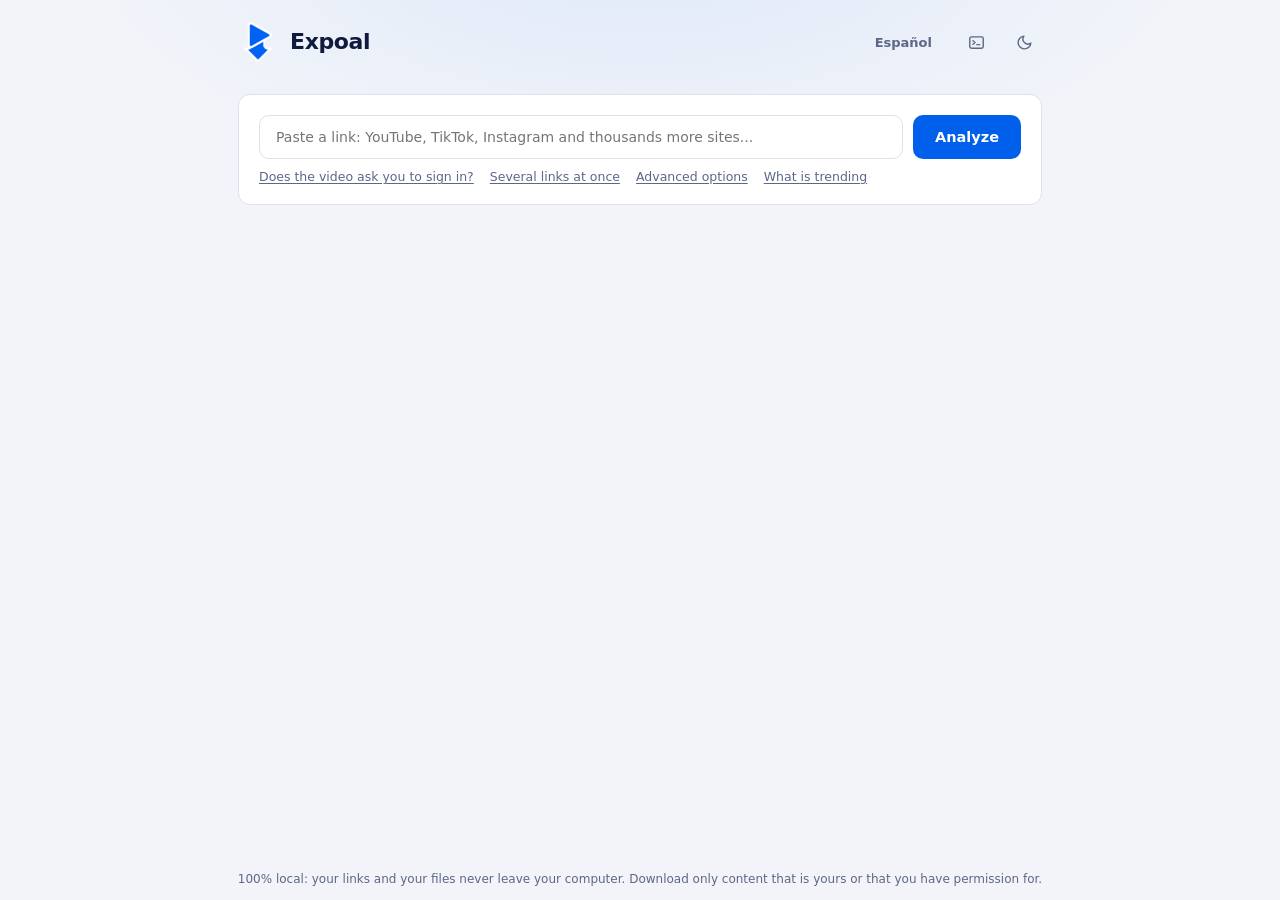
==== commit 32518c6d: "Find what is trending on a topic, and download it without leaving The question "what is blowing up i" ====
--- a/src/expoal/web/index.html
+++ b/src/expoal/web/index.html
@@ -117,6 +117,27 @@
                 data-en="Several links at once">Varios enlaces a la vez</button>
         <button type="button" id="args-toggle" class="cookies-toggle"
                 data-en="Advanced options">Opciones avanzadas</button>
+        <button type="button" id="trends-toggle" class="cookies-toggle"
+                data-en="What is trending">Qué está petando</button>
+      </div>
+
+      <!-- Tendencias: la pregunta "¿qué se está moviendo esta semana en lo mío?"
+           acaba siempre en abrir la plataforma, buscar a mano y copiar enlaces
+           uno a uno. Aquí se busca y se pulsa, y el enlace entra por el mismo
+           camino que si lo hubieras pegado tú. Se le pide a la plataforma su
+           propia página de resultados con sus propios filtros: ni se falsea el
+           navegador ni se guarda nada de nadie. -->
+      <div id="trends-row" class="args-row hidden">
+        <label for="trends-input" data-en="Your topic: what do you want to see trending?">Tu tema: ¿de qué quieres ver las tendencias?</label>
+        <div class="trends-form">
+          <input type="text" id="trends-input" autocomplete="off" spellcheck="false"
+                 placeholder="inteligencia artificial, recetas veganas, Fórmula 1..."
+                 data-en-placeholder="artificial intelligence, vegan recipes, Formula 1...">
+          <select id="trends-window" aria-label="Periodo" data-en-aria="Period"></select>
+          <button type="button" id="trends-search" class="btn primary small"
+                  data-en="Search">Buscar</button>
+        </div>
+        <p id="trends-error" class="error hidden"></p>
       </div>
 
       <!-- Varios enlaces de golpe: lo normal cuando se han ido guardando en una
@@ -197,6 +218,10 @@
                   data-en-aria="Browser to take the cookies from"></select>
           <button type="button" id="cookies-retry" class="btn primary small hidden"
                   data-en="Try again">Reintentar</button>
+          <!-- Salir del bloque sin tener que quitar las cookies ni acertar con
+               el vídeo: es un ajuste, no una trampa. También cierra con Escape. -->
+          <button type="button" id="cookies-close" class="icon-x"
+                  title="Cerrar" data-en-title="Close">&times;</button>
         </div>
         <!-- Salida para Chrome y Edge en Windows: desde la versión 127 cifran
              las cookies y yt-dlp no puede leerlas, así que quien use esos
@@ -262,7 +287,7 @@
                stroke-width="2" stroke-linecap="round" stroke-linejoin="round" aria-hidden="true">
             <path d="M14.5 4l5.5 5.5M3 21l4-1 11-11a2.5 2.5 0 0 0-3.5-3.5L3.5 16.5 3 21z"/>
           </svg>
-          <span data-en="Edit video">Editar vídeo</span>
+          <span id="edit-label" data-en="Edit video">Editar vídeo</span>
           <span class="edit-summary" id="edit-summary">sin cambios</span>
           <svg class="chev" width="15" height="15" viewBox="0 0 24 24" fill="none" stroke="currentColor"
                stroke-width="2.2" stroke-linecap="round" stroke-linejoin="round" aria-hidden="true">
@@ -290,7 +315,7 @@
             </div>
           </div>
 
-          <div class="edit-block">
+          <div class="edit-block" id="crop-block">
             <label><span data-en="Crop edges">Recortar bordes</span> <span class="hint" id="crop-hint"></span></label>
             <div class="crop-layout">
               <figure class="crop-preview" id="crop-preview">
@@ -323,7 +348,7 @@
             </div>
           </div>
 
-          <label class="check">
+          <label class="check" id="mute-row">
             <input type="checkbox" id="mute-check">
             <span data-en="Remove the audio (silent video)">Quitar el audio (vídeo mudo)</span>
           </label>
@@ -386,6 +411,20 @@
 
       <button type="button" id="pl-add" class="btn primary big"></button>
       <p id="pl-error" class="error hidden"></p>
+    </section>
+
+    <!-- Resultados de tendencias. Al pulsar uno se comporta igual que pegar su
+         enlace arriba: se analiza y se elige calidad como siempre. Un solo
+         camino de descarga, no dos. -->
+    <section class="card hidden" id="trends">
+      <div class="pl-head">
+        <span class="badge" id="trends-badge" data-en="Trending">Tendencias</span>
+        <div>
+          <h2 id="trends-title"></h2>
+          <p id="trends-sub" data-en="Most watched first. Click one to download it.">Lo más visto primero. Pulsa uno para descargarlo.</p>
+        </div>
+      </div>
+      <div id="trends-list" class="trends-list"></div>
     </section>
 
     <section class="list-section hidden" id="queue-section">
--- a/src/expoal/web/styles.css
+++ b/src/expoal/web/styles.css
@@ -660,6 +660,25 @@
 .cookies-text span { font-size: 12.5px; color: var(--muted); line-height: 1.45; }
 .cookies-actions { display: flex; align-items: center; gap: 8px; flex: none; }
 .cookies-row select { min-width: 130px; }
+/* Cerrar el bloque. Discreto porque no es la acción que se busca aquí, pero
+   siempre presente: sin él no había manera de salir una vez abierto. */
+.icon-x {
+  display: grid;
+  place-items: center;
+  width: 26px;
+  height: 26px;
+  flex: none;
+  padding: 0;
+  font-size: 19px;
+  line-height: 1;
+  color: var(--muted);
+  background: none;
+  border: none;
+  border-radius: 7px;
+  cursor: pointer;
+  transition: background-color 0.18s, color 0.18s;
+}
+.icon-x:hover { background: var(--surface-2, rgba(127, 127, 127, 0.12)); color: var(--text); }
 /* Cuando ya hay navegador elegido y no hay ningún fallo, el bloque baja de
    tono: es un ajuste activo, no un aviso que reclame atención. */
 .cookies-row.quiet { background: none; border-color: transparent; padding: 6px 0 0; }
@@ -754,3 +773,35 @@
   #preview-thumb { width: 100%; height: auto; }
   .url-row { flex-direction: column; }
 }
+
+/* --- Tendencias --------------------------------------------------------- */
+/* La búsqueda vive en la fila discreta de opciones (.args-row), así que hereda
+   su caja; aquí solo se coloca lo de dentro en una línea. */
+.trends-form { display: flex; gap: 8px; align-items: center; }
+.trends-form input[type="text"] { flex: 1; min-width: 0; }
+.trends-form select { flex: none; }
+
+.trends-list { display: flex; flex-direction: column; gap: 2px; margin-top: 4px; }
+
+/* Cada resultado es un botón entero: se pulsa en cualquier parte de la fila y
+   el enlace entra por el camino de siempre. Por eso hay que apagarle el estilo
+   nativo de botón, que si no pinta borde y fondo del sistema. */
+.trend {
+  display: flex; align-items: center; gap: 11px; width: 100%;
+  padding: 7px 10px; border: 0; border-radius: 8px;
+  background: none; color: inherit; font: inherit; text-align: left; cursor: pointer;
+}
+.trend:hover { background: var(--surface-2); }
+.trend:focus-visible { outline: 2px solid var(--primary); outline-offset: -2px; }
+.trend img {
+  flex: none; width: 68px; height: 38px; border-radius: 5px;
+  object-fit: cover; background: var(--surface-2);
+}
+.trend-body { flex: 1; min-width: 0; display: flex; flex-direction: column; gap: 2px; }
+.trend-title {
+  font-size: 13.5px; overflow: hidden; text-overflow: ellipsis; white-space: nowrap;
+}
+.trend-meta {
+  font-size: 12px; color: var(--muted);
+  overflow: hidden; text-overflow: ellipsis; white-space: nowrap;
+}
